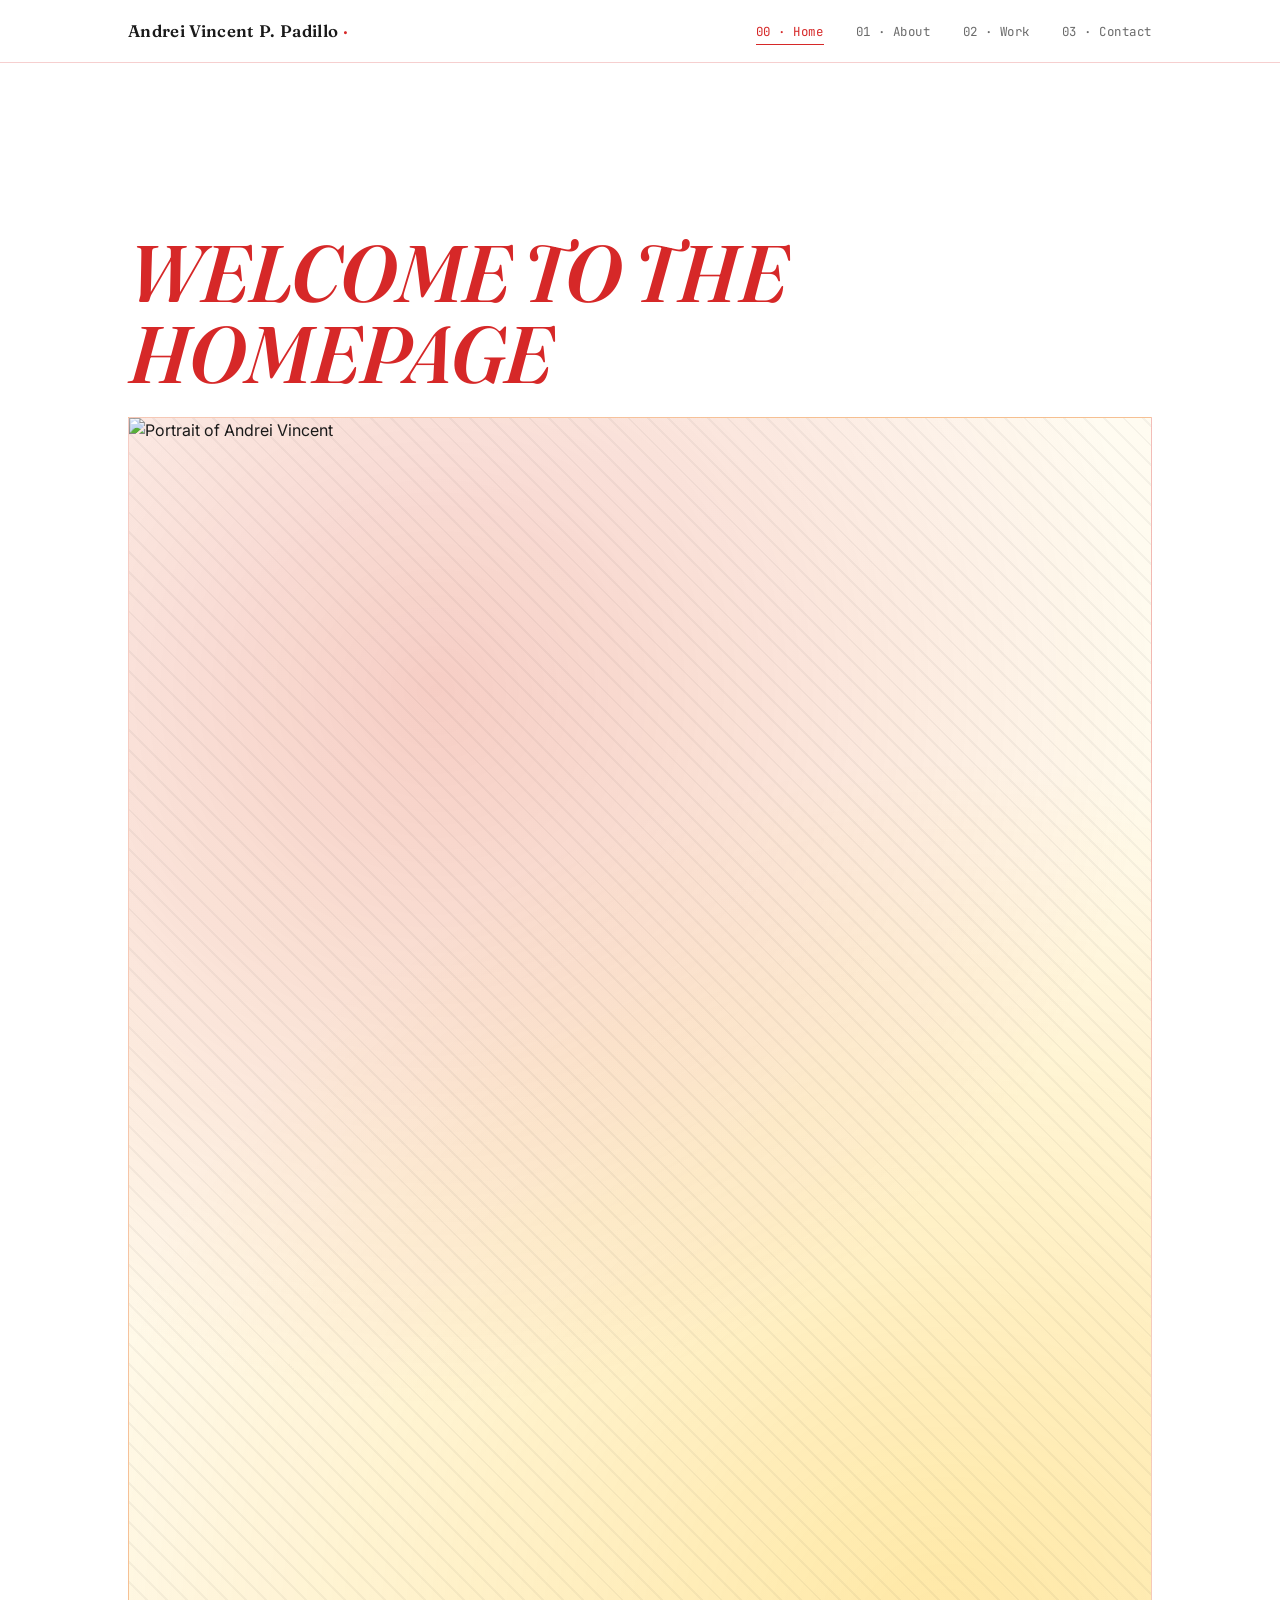
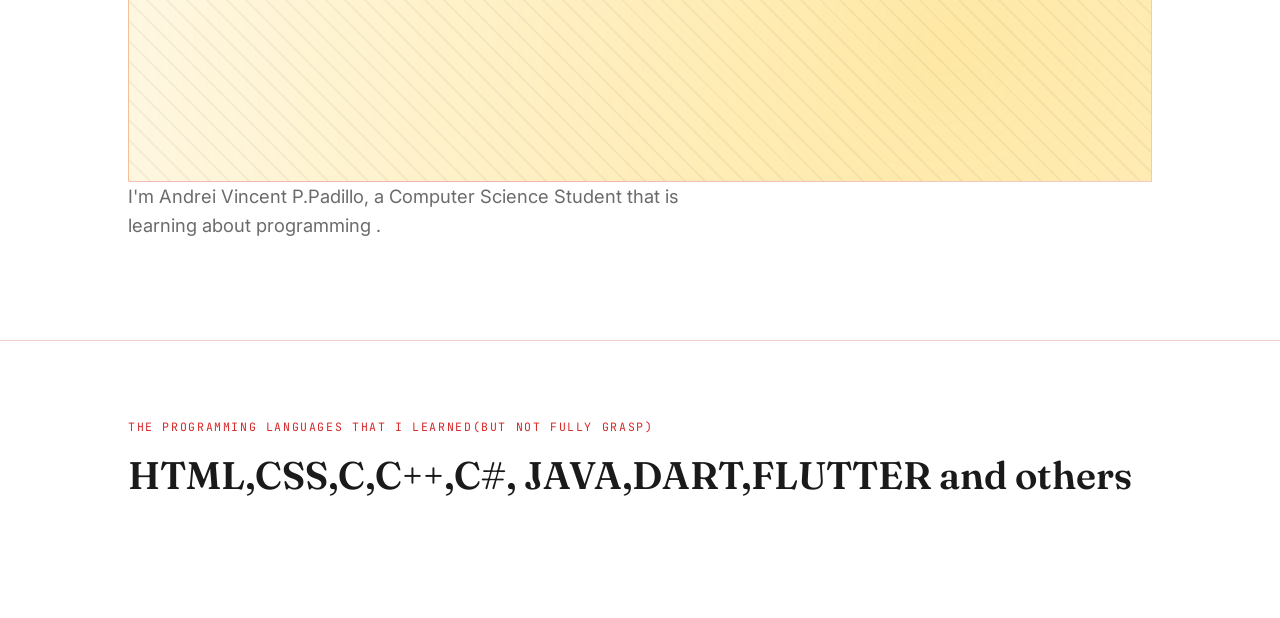
==== index.html @ 14adfacc "Rename INDEX.html to index.html" ====
<!DOCTYPE html>
<html lang="en">
<head>
<meta charset="UTF-8">
<meta name="viewport" content="width=device-width, initial-scale=1.0">
<title>Andrei Vincent P. Padillo — Portfolio</title>
<meta name="description" content="Andrei Vincent P.Padillo — a BSCS Student.">
<link rel="preconnect" href="https://fonts.googleapis.com">
<link href="https://fonts.googleapis.com/css2?family=Fraunces:ital,wght@0,500;0,600;1,500&family=Inter:wght@400;500;600&family=JetBrains+Mono:wght@400;500&display=swap" rel="stylesheet">
<link rel="stylesheet" href="TheStyle.css">
</head>
<body>

<nav class="nav">
  <div class="nav__inner">
    <a href="HOMEPAGE.html" class="nav__brand">Andrei Vincent P. Padillo <span>·</span></a>
    <input type="checkbox" id="nav-toggle" class="nav__toggle-input">
    <label for="nav-toggle" class="nav__toggle">☰</label>
    <ul class="nav__links">
      <li><a href="HOMEPAGE.html" class="active">00 · Home</a></li>
      <li><a href="ABOUTPAGE.html">01 · About</a></li>
      <li><a href="WORKPAGE.html">02 · Work</a></li>
      <li><a href="CONTACTPAGE.html">03 · Contact</a></li>
    </ul>
  </div>
</nav>

<header class="hero">
  <div class="wrap">
    <h1><em><br>WELCOME TO THE HOMEPAGE</em></h1>
    <img class="portrait" src="https://scontent.fceb6-3.fna.fbcdn.net/v/t39.30808-6/473739189_1262570624969109_4537087011609837128_n.jpg?stp=dst-jpg_tt6&cstp=mx1120x1563&ctp=s1120x1563&_nc_cat=100&_nc_map=urlgen_bucketless&ccb=1-7&_nc_sid=f727a1&_nc_eui2=AeFntxazN_bPFZpNmPayuuk3kPUFq-9zHnyQ9QWr73MefAPzcxA1E8UV7lDbTMZ6kA86bWK-KjVwAiT3KY85zUBh&_nc_ohc=QxHQXBGmq-wQ7kNvwHKN30u&_nc_oc=Adq_shq7MsiVdf3lGTFJ88W0B-Nber2WvZXnd-U49Al5CkNBfGoSqnyNKkzvaH5PrfFDeaqIfVJnqgUNwvTQDfs_&_nc_zt=23&_nc_ht=scontent.fceb6-3.fna&_nc_gid=AxICUWbPZBiCz8usWfpCgQ&_nc_ss=7b2a8&oh=00_AQELy7ZlGucqjbU9nQYx486M8HaBA6zVDaQsDzNkGrvGDw&oe=6A7C534D" alt="Portrait of Andrei Vincent">
    <p class="lede">I'm Andrei Vincent P.Padillo, a Computer Science Student that is learning about programming
      .</p>
  </div>
</header>

<section>
  <div class="wrap">
    <div class="section__head">
      <div>
        <span class="eyebrow">The programming languages that i learned(but not fully grasp)</span>
        <h2>HTML,CSS,C,C++,C#,
          JAVA,DART,FLUTTER and others</h2>
      </div>
    
<script src="js/script.js"></script>
</body>
</html>
---- TheStyle.css ----
:root {
  --bg: #FFFFFF;
  --bg-alt: #FFF6DE;
  --bg-card: #FFFDF6;
  --text: #1A1A1A;
  --text-dim: #6B6B6B;
  --accent: #D62828;
  --accent-soft: rgba(214, 40, 40, 0.18);
  --accent-2: #FFC107;
  --rule: rgba(214, 40, 40, 0.22);
  --max: 1080px;

  --font-display: "Fraunces", Georgia, serif;
  --font-body: "Inter", -apple-system, sans-serif;
  --font-mono: "JetBrains Mono", "Courier New", monospace;
  color-scheme: light;
}

* { box-sizing: border-box; }

html { scroll-behavior: smooth; }

@media (prefers-reduced-motion: reduce) {
  html { scroll-behavior: auto; }
  * { animation-duration: 0.01ms !important; transition-duration: 0.01ms !important; }
}

body {
  margin: 0;
  background: var(--bg);
  color: var(--text);
  font-family: var(--font-body);
  font-size: 16px;
  line-height: 1.6;
  -webkit-font-smoothing: antialiased;
}

a { color: inherit; }

img { max-width: 100%; display: block; }

::selection { background: var(--accent-soft); color: var(--text); }

:focus-visible {
  outline: 2px solid var(--accent);
  outline-offset: 3px;
}

.wrap {
  max-width: var(--max);
  margin: 0 auto;
  padding: 0 1.75rem;
}

.eyebrow {
  font-family: var(--font-mono);
  font-size: 0.72rem;
  letter-spacing: 0.14em;
  text-transform: uppercase;
  color: var(--accent);
}

.rule {
  height: 1px;
  background: linear-gradient(90deg, var(--accent) 0%, var(--rule) 40%, transparent 100%);
  border: none;
  margin: 0;
}

/* ===========================================================
   Nav
   =========================================================== */
.nav {
  position: sticky;
  top: 0;
  z-index: 50;
  background: rgba(255, 255, 255, 0.9);
  backdrop-filter: blur(8px);
  border-bottom: 1px solid var(--rule);
}

.nav__inner {
  max-width: var(--max);
  margin: 0 auto;
  padding: 1.1rem 1.75rem;
  display: flex;
  align-items: center;
  justify-content: space-between;
}

.nav__brand {
  font-family: var(--font-display);
  font-weight: 600;
  font-size: 1.05rem;
  text-decoration: none;
  letter-spacing: 0.02em;
}

.nav__brand span { color: var(--accent); }

.nav__links {
  list-style: none;
  display: flex;
  gap: 2rem;
  margin: 0;
  padding: 0;
}

.nav__links a {
  font-family: var(--font-mono);
  font-size: 0.78rem;
  letter-spacing: 0.04em;
  text-decoration: none;
  color: var(--text-dim);
  padding-bottom: 4px;
  border-bottom: 1px solid transparent;
  transition: color 0.15s ease, border-color 0.15s ease;
}

.nav__links a:hover { color: var(--text); }

.nav__links a.active {
  color: var(--accent);
  border-bottom-color: var(--accent);
}

.nav__toggle,
.nav__toggle-input { display: none; }

/* ===========================================================
   Hero
   =========================================================== */
.hero {
  padding: 5.5rem 0 4rem;
  border-bottom: 1px solid var(--rule);
}

.hero__index {
  font-family: var(--font-mono);
  font-size: 0.72rem;
  color: var(--accent);
  letter-spacing: 0.14em;
  text-transform: uppercase;
  margin-bottom: 1.4rem;
  display: block;
}

.hero h1 {
  font-family: var(--font-display);
  font-weight: 600;
  font-size: clamp(2.6rem, 7vw, 5rem);
  line-height: 1.02;
  margin: 0 0 1.3rem;
  letter-spacing: -0.01em;
}

.hero h1 em {
  font-style: italic;
  color: var(--accent);
}

.hero p.lede {
  font-size: 1.15rem;
  color: var(--text-dim);
  max-width: 38rem;
  margin: 0 0 2.2rem;
}

.btn-row { display: flex; gap: 1rem; flex-wrap: wrap; }

.btn {
  font-family: var(--font-mono);
  font-size: 0.8rem;
  letter-spacing: 0.04em;
  text-decoration: none;
  padding: 0.85rem 1.5rem;
  border: 1px solid var(--accent);
  color: var(--accent);
  transition: background 0.15s ease, color 0.15s ease;
  display: inline-block;
}

.btn:hover { background: var(--accent); color: var(--bg); }

.btn--ghost {
  border-color: var(--rule);
  color: var(--text-dim);
}

.btn--ghost:hover { background: transparent; color: var(--text); border-color: var(--text-dim); }

/* ===========================================================
   Sections
   =========================================================== */
section { padding: 4.5rem 0; }
section + section { border-top: 1px solid var(--rule); }

.section__head {
  display: flex;
  align-items: baseline;
  justify-content: space-between;
  margin-bottom: 2.5rem;
  gap: 1rem;
  flex-wrap: wrap;
}

.section__head h2 {
  font-family: var(--font-display);
  font-weight: 600;
  font-size: clamp(1.7rem, 4vw, 2.4rem);
  margin: 0.4rem 0 0;
}

/* ===========================================================
   Ledger rows (skills, links, index lists)
   =========================================================== */
.ledger { list-style: none; margin: 0; padding: 0; }

.ledger li {
  display: flex;
  justify-content: space-between;
  align-items: baseline;
  gap: 1.5rem;
  padding: 1.1rem 0;
  border-bottom: 1px solid var(--rule);
}

.ledger li:first-child { border-top: 1px solid var(--rule); }

.ledger .label {
  font-family: var(--font-mono);
  font-size: 0.72rem;
  color: var(--accent);
  letter-spacing: 0.1em;
  text-transform: uppercase;
  min-width: 3rem;
}

.ledger .name { font-size: 1.05rem; flex: 1; }

.ledger .meta {
  font-family: var(--font-mono);
  font-size: 0.78rem;
  color: var(--text-dim);
}

/* ===========================================================
   Work grid
   =========================================================== */
.work-grid {
  display: grid;
  grid-template-columns: repeat(2, 1fr);
  gap: 1px;
  background: var(--rule);
  border: 1px solid var(--rule);
}

.work-card {
  background: var(--bg);
  padding: 2.2rem;
  transition: background 0.2s ease;
}

.work-card:hover { background: var(--bg-alt); }

.work-card__index {
  font-family: var(--font-mono);
  font-size: 0.72rem;
  color: var(--accent);
  letter-spacing: 0.1em;
}

.work-card h3 {
  font-family: var(--font-display);
  font-size: 1.5rem;
  font-weight: 600;
  margin: 0.9rem 0 0.6rem;
}

.work-card p {
  color: var(--text-dim);
  margin: 0 0 1.1rem;
  font-size: 0.96rem;
}

.tags { display: flex; flex-wrap: wrap; gap: 0.5rem; margin-bottom: 1.1rem; }

.tags span {
  font-family: var(--font-mono);
  font-size: 0.68rem;
  letter-spacing: 0.06em;
  text-transform: uppercase;
  color: #8A5A00;
  background: rgba(255, 193, 7, 0.15);
  border: 1px solid rgba(255, 193, 7, 0.6);
  padding: 0.25rem 0.55rem;
}

.work-card a.view {
  font-family: var(--font-mono);
  font-size: 0.78rem;
  color: var(--text);
  text-decoration: none;
  border-bottom: 1px solid var(--accent);
}

/* ===========================================================
   About page specifics
   =========================================================== */
.about-grid {
  display: grid;
  grid-template-columns: 1fr 1.4fr;
  gap: 3.5rem;
  align-items: start;
}

.portrait {
  aspect-ratio: 3 / 4;
  background:
    radial-gradient(circle at 30% 20%, rgba(214,40,40,0.22), transparent 55%),
    radial-gradient(circle at 80% 90%, rgba(255,193,7,0.28), transparent 60%),
    linear-gradient(160deg, var(--bg-card), var(--bg-alt));
  border: 1px solid var(--rule);
  position: relative;
  overflow: hidden;
}

.portrait::after {
  content: "";
  position: absolute;
  inset: 0;
  background-image: repeating-linear-gradient(
    45deg, rgba(26,26,26,0.045) 0 2px, transparent 2px 14px
  );
}

.about-copy p { font-size: 1.02rem; color: var(--text-dim); }
.about-copy p strong { color: var(--text); font-weight: 600; }

blockquote {
  font-family: var(--font-display);
  font-style: italic;
  font-size: 1.3rem;
  color: var(--text);
  border-left: 2px solid var(--accent);
  padding-left: 1.4rem;
  margin: 2rem 0;
}

/* ===========================================================
   Contact page specifics
   =========================================================== */
.contact-email {
  font-family: var(--font-display);
  font-size: clamp(1.6rem, 5vw, 2.8rem);
  font-weight: 600;
  text-decoration: none;
  display: inline-block;
  border-bottom: 2px solid var(--accent);
  margin-bottom: 0.5rem;
  word-break: break-word;
}

.contact-grid {
  display: grid;
  grid-template-columns: 1fr 1fr;
  gap: 3.5rem;
}

form { display: flex; flex-direction: column; gap: 1.3rem; }

.field { display: flex; flex-direction: column; gap: 0.5rem; }

.field label {
  font-family: var(--font-mono);
  font-size: 0.72rem;
  letter-spacing: 0.08em;
  text-transform: uppercase;
  color: var(--accent);
}

.field input,
.field textarea {
  background: var(--bg-card);
  border: 1px solid var(--rule);
  color: var(--text);
  font-family: var(--font-body);
  font-size: 0.98rem;
  padding: 0.85rem 1rem;
  resize: vertical;
}

.field input:focus,
.field textarea:focus { border-color: var(--accent); outline: none; }

.note {
  font-family: var(--font-mono);
  font-size: 0.72rem;
  color: var(--text-dim);
  margin-top: -0.5rem;
}

/* ===========================================================
   Footer
   =========================================================== */
.footer {
  padding: 3rem 0 4rem;
  text-align: center;
}

.footer p {
  font-family: var(--font-mono);
  font-size: 0.75rem;
  color: var(--text-dim);
  letter-spacing: 0.04em;
  margin: 0.4rem 0;
}

.footer a { color: var(--accent); text-decoration: none; }

/* ===========================================================
   Responsive
   =========================================================== */
@media (max-width: 760px) {
  .work-grid { grid-template-columns: 1fr; }
  .about-grid { grid-template-columns: 1fr; }
  .contact-grid { grid-template-columns: 1fr; }
  .portrait { max-width: 260px; }

  .nav__toggle {
    display: block;
    font-size: 1.4rem;
    cursor: pointer;
    color: var(--accent);
    background: none;
    border: none;
  }

  .nav__links {
    position: absolute;
    top: 100%;
    left: 0;
    right: 0;
    flex-direction: column;
    gap: 0;
    background: var(--bg-alt);
    border-bottom: 1px solid var(--rule);
    max-height: 0;
    overflow: hidden;
    transition: max-height 0.25s ease;
  }

  .nav__toggle-input:checked ~ .nav__links {
    max-height: 20rem;
  }

  .nav__links a {
    display: block;
    padding: 1rem 1.75rem;
    border-bottom: 1px solid var(--rule);
  }
}
.work-card img {
  width: 100%;
  aspect-ratio: 4 / 3;
  object-fit: cover;
  margin-bottom: 1rem;
}
.portrait {
  object-fit: cover;
}
.gallery {
  display: grid;
  grid-template-columns: repeat(2, 1fr);
  gap: 1rem;
  margin-top: 2rem;
}

.gallery img {
  width: 100%;
  aspect-ratio: 4 / 3;
  object-fit: cover;
  border: 1px solid var(--rule);
}
.image-wrap {
  display: flex;
  justify-content: center;
}
.gallery img.centered {
  justify-self: center;
  width: auto;
}
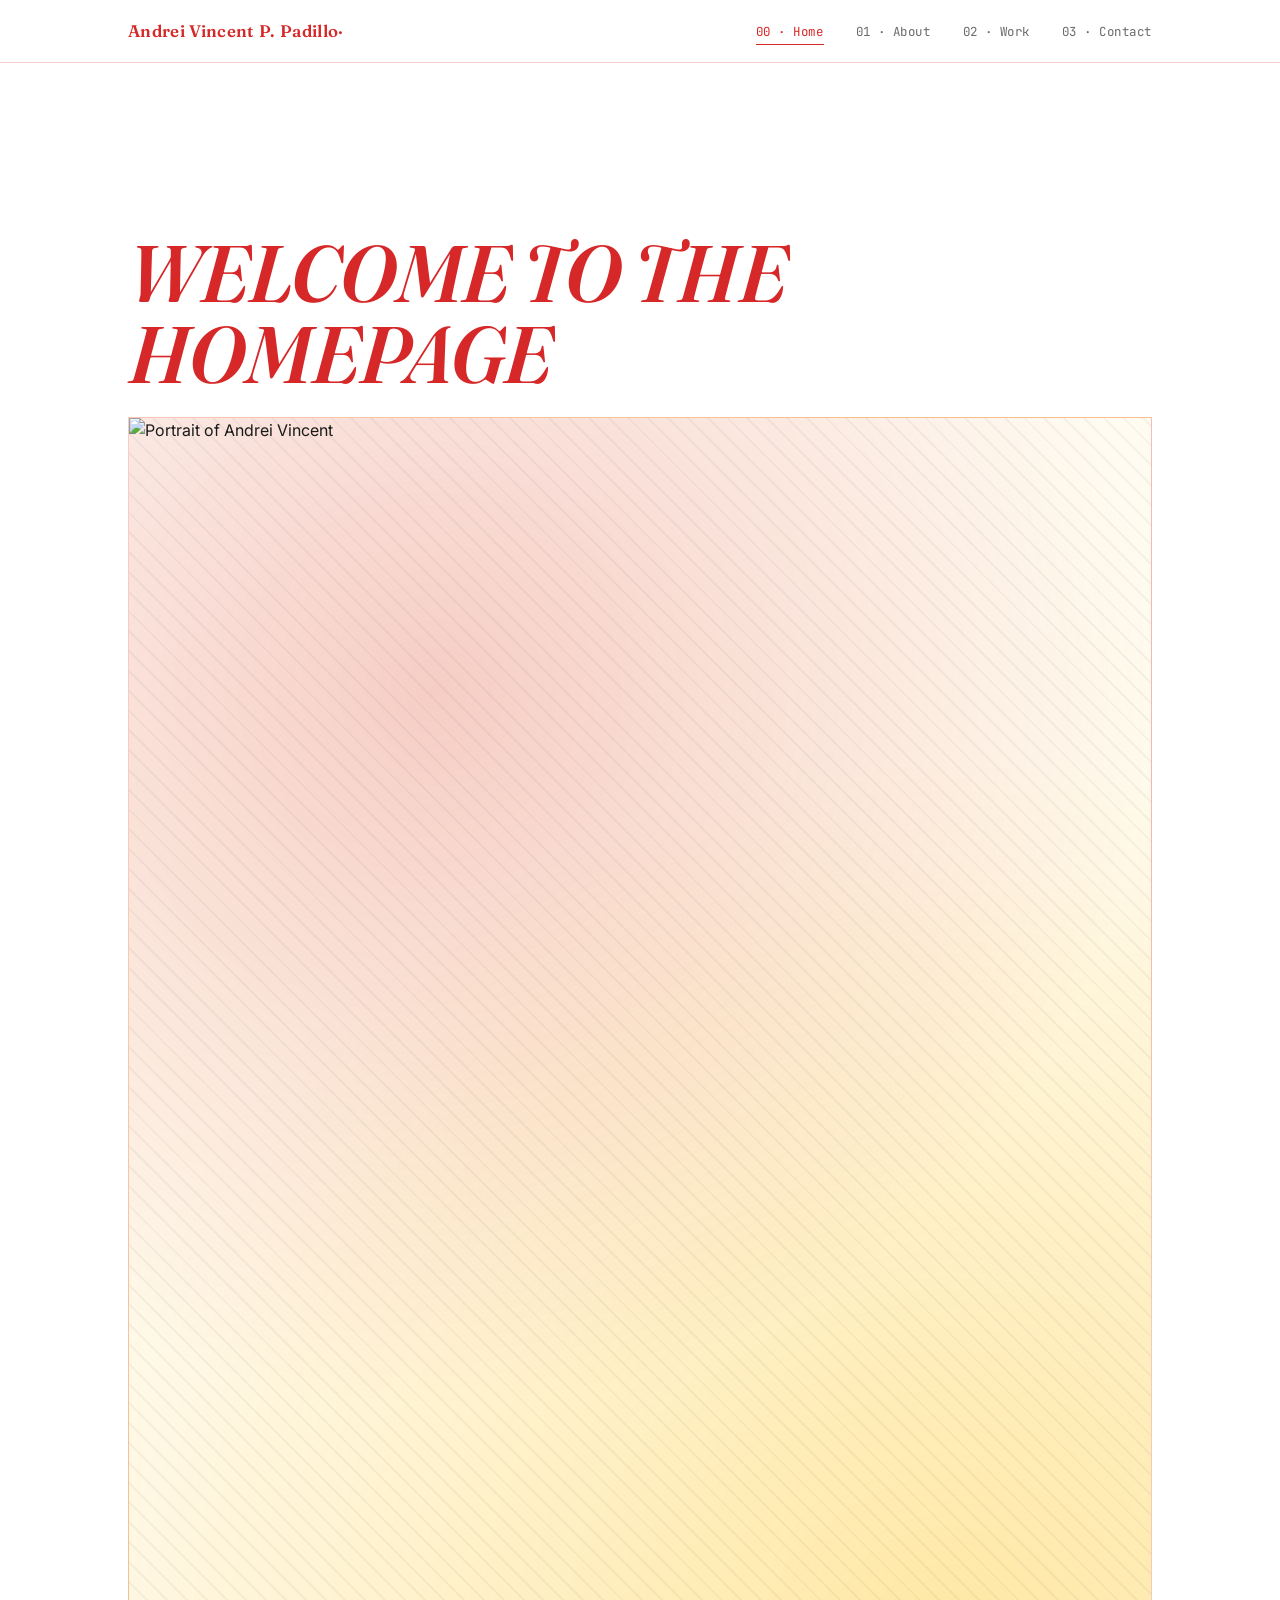
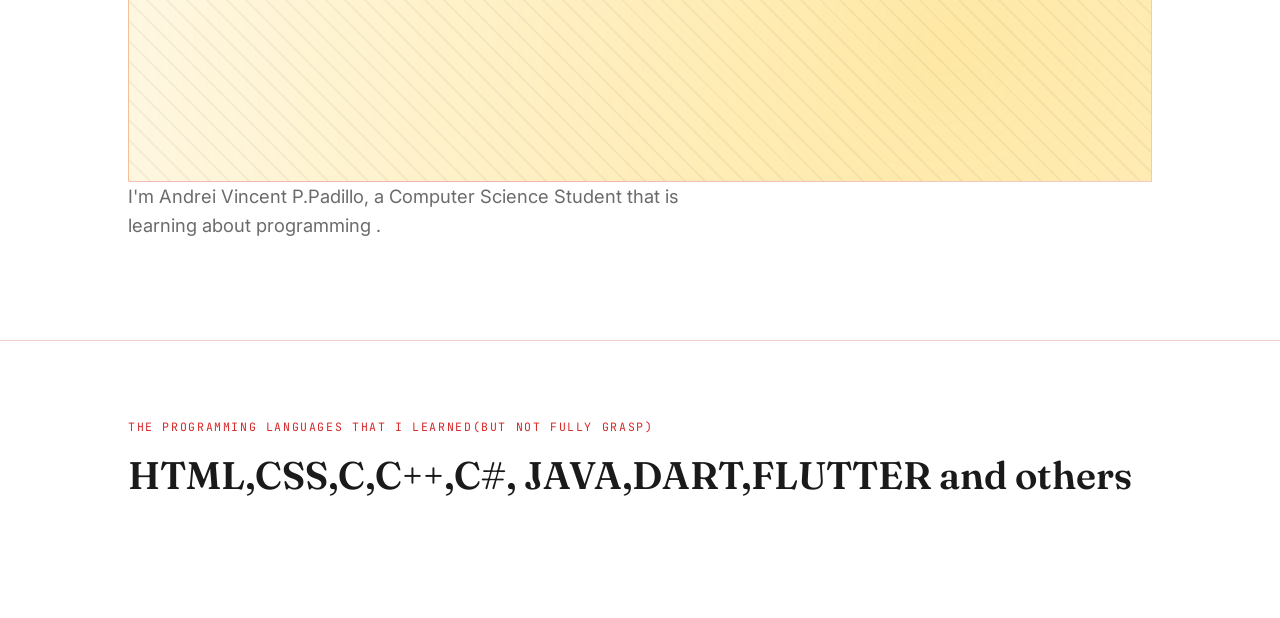
==== commit 640a9537: "Update index.html" ====
--- a/index.html
+++ b/index.html
@@ -7,20 +7,20 @@
 <meta name="description" content="Andrei Vincent P.Padillo — a BSCS Student.">
 <link rel="preconnect" href="https://fonts.googleapis.com">
 <link href="https://fonts.googleapis.com/css2?family=Fraunces:ital,wght@0,500;0,600;1,500&family=Inter:wght@400;500;600&family=JetBrains+Mono:wght@400;500&display=swap" rel="stylesheet">
-<link rel="stylesheet" href="TheStyle.css">
+<link rel="stylesheet" href="style.css">
 </head>
 <body>
 
 <nav class="nav">
   <div class="nav__inner">
-    <a href="HOMEPAGE.html" class="nav__brand">Andrei Vincent P. Padillo <span>·</span></a>
+    <a href="home.html" class="nav__brand"><span>Andrei Vincent P. Padillo·</span></a>
     <input type="checkbox" id="nav-toggle" class="nav__toggle-input">
     <label for="nav-toggle" class="nav__toggle">☰</label>
     <ul class="nav__links">
-      <li><a href="HOMEPAGE.html" class="active">00 · Home</a></li>
-      <li><a href="ABOUTPAGE.html">01 · About</a></li>
-      <li><a href="WORKPAGE.html">02 · Work</a></li>
-      <li><a href="CONTACTPAGE.html">03 · Contact</a></li>
+      <li><a href="home.html" class="active">00 · Home</a></li>
+      <li><a href="about.html">01 · About</a></li>
+      <li><a href="work.html">02 · Work</a></li>
+      <li><a href="contact.html">03 · Contact</a></li>
     </ul>
   </div>
 </nav>
--- a/style.css
+++ b/style.css
@@ -0,0 +1,492 @@
+:root {
+  --bg: #FFFFFF;
+  --bg-alt: #FFF6DE;
+  --bg-card: #FFFDF6;
+  --text: #1A1A1A;
+  --text-dim: #6B6B6B;
+  --accent: #D62828;
+  --accent-soft: rgba(214, 40, 40, 0.18);
+  --accent-2: #FFC107;
+  --rule: rgba(214, 40, 40, 0.22);
+  --max: 1080px;
+
+  --font-display: "Fraunces", Georgia, serif;
+  --font-body: "Inter", -apple-system, sans-serif;
+  --font-mono: "JetBrains Mono", "Courier New", monospace;
+  color-scheme: light;
+}
+
+* { box-sizing: border-box; }
+
+html { scroll-behavior: smooth; }
+
+@media (prefers-reduced-motion: reduce) {
+  html { scroll-behavior: auto; }
+  * { animation-duration: 0.01ms !important; transition-duration: 0.01ms !important; }
+}
+
+body {
+  margin: 0;
+  background: var(--bg);
+  color: var(--text);
+  font-family: var(--font-body);
+  font-size: 16px;
+  line-height: 1.6;
+  -webkit-font-smoothing: antialiased;
+}
+
+a { color: inherit; }
+
+img { max-width: 100%; display: block; }
+
+::selection { background: var(--accent-soft); color: var(--text); }
+
+:focus-visible {
+  outline: 2px solid var(--accent);
+  outline-offset: 3px;
+}
+
+.wrap {
+  max-width: var(--max);
+  margin: 0 auto;
+  padding: 0 1.75rem;
+}
+
+.eyebrow {
+  font-family: var(--font-mono);
+  font-size: 0.72rem;
+  letter-spacing: 0.14em;
+  text-transform: uppercase;
+  color: var(--accent);
+}
+
+.rule {
+  height: 1px;
+  background: linear-gradient(90deg, var(--accent) 0%, var(--rule) 40%, transparent 100%);
+  border: none;
+  margin: 0;
+}
+
+/* ===========================================================
+   Nav
+   =========================================================== */
+.nav {
+  position: sticky;
+  top: 0;
+  z-index: 50;
+  background: rgba(255, 255, 255, 0.9);
+  backdrop-filter: blur(8px);
+  border-bottom: 1px solid var(--rule);
+}
+
+.nav__inner {
+  max-width: var(--max);
+  margin: 0 auto;
+  padding: 1.1rem 1.75rem;
+  display: flex;
+  align-items: center;
+  justify-content: space-between;
+}
+
+.nav__brand {
+  font-family: var(--font-display);
+  font-weight: 600;
+  font-size: 1.05rem;
+  text-decoration: none;
+  letter-spacing: 0.02em;
+}
+
+.nav__brand span { color: var(--accent); }
+
+.nav__links {
+  list-style: none;
+  display: flex;
+  gap: 2rem;
+  margin: 0;
+  padding: 0;
+}
+
+.nav__links a {
+  font-family: var(--font-mono);
+  font-size: 0.78rem;
+  letter-spacing: 0.04em;
+  text-decoration: none;
+  color: var(--text-dim);
+  padding-bottom: 4px;
+  border-bottom: 1px solid transparent;
+  transition: color 0.15s ease, border-color 0.15s ease;
+}
+
+.nav__links a:hover { color: var(--text); }
+
+.nav__links a.active {
+  color: var(--accent);
+  border-bottom-color: var(--accent);
+}
+
+.nav__toggle,
+.nav__toggle-input { display: none; }
+
+/* ===========================================================
+   Hero
+   =========================================================== */
+.hero {
+  padding: 5.5rem 0 4rem;
+  border-bottom: 1px solid var(--rule);
+}
+
+.hero__index {
+  font-family: var(--font-mono);
+  font-size: 0.72rem;
+  color: var(--accent);
+  letter-spacing: 0.14em;
+  text-transform: uppercase;
+  margin-bottom: 1.4rem;
+  display: block;
+}
+
+.hero h1 {
+  font-family: var(--font-display);
+  font-weight: 600;
+  font-size: clamp(2.6rem, 7vw, 5rem);
+  line-height: 1.02;
+  margin: 0 0 1.3rem;
+  letter-spacing: -0.01em;
+}
+
+.hero h1 em {
+  font-style: italic;
+  color: var(--accent);
+}
+
+.hero p.lede {
+  font-size: 1.15rem;
+  color: var(--text-dim);
+  max-width: 38rem;
+  margin: 0 0 2.2rem;
+}
+
+.btn-row { display: flex; gap: 1rem; flex-wrap: wrap; }
+
+.btn {
+  font-family: var(--font-mono);
+  font-size: 0.8rem;
+  letter-spacing: 0.04em;
+  text-decoration: none;
+  padding: 0.85rem 1.5rem;
+  border: 1px solid var(--accent);
+  color: var(--accent);
+  transition: background 0.15s ease, color 0.15s ease;
+  display: inline-block;
+}
+
+.btn:hover { background: var(--accent); color: var(--bg); }
+
+.btn--ghost {
+  border-color: var(--rule);
+  color: var(--text-dim);
+}
+
+.btn--ghost:hover { background: transparent; color: var(--text); border-color: var(--text-dim); }
+
+/* ===========================================================
+   Sections
+   =========================================================== */
+section { padding: 4.5rem 0; }
+section + section { border-top: 1px solid var(--rule); }
+
+.section__head {
+  display: flex;
+  align-items: baseline;
+  justify-content: space-between;
+  margin-bottom: 2.5rem;
+  gap: 1rem;
+  flex-wrap: wrap;
+}
+
+.section__head h2 {
+  font-family: var(--font-display);
+  font-weight: 600;
+  font-size: clamp(1.7rem, 4vw, 2.4rem);
+  margin: 0.4rem 0 0;
+}
+
+/* ===========================================================
+   Ledger rows (skills, links, index lists)
+   =========================================================== */
+.ledger { list-style: none; margin: 0; padding: 0; }
+
+.ledger li {
+  display: flex;
+  justify-content: space-between;
+  align-items: baseline;
+  gap: 1.5rem;
+  padding: 1.1rem 0;
+  border-bottom: 1px solid var(--rule);
+}
+
+.ledger li:first-child { border-top: 1px solid var(--rule); }
+
+.ledger .label {
+  font-family: var(--font-mono);
+  font-size: 0.72rem;
+  color: var(--accent);
+  letter-spacing: 0.1em;
+  text-transform: uppercase;
+  min-width: 3rem;
+}
+
+.ledger .name { font-size: 1.05rem; flex: 1; }
+
+.ledger .meta {
+  font-family: var(--font-mono);
+  font-size: 0.78rem;
+  color: var(--text-dim);
+}
+
+/* ===========================================================
+   Work grid
+   =========================================================== */
+.work-grid {
+  display: grid;
+  grid-template-columns: repeat(2, 1fr);
+  gap: 1px;
+  background: var(--rule);
+  border: 1px solid var(--rule);
+}
+
+.work-card {
+  background: var(--bg);
+  padding: 2.2rem;
+  transition: background 0.2s ease;
+}
+
+.work-card:hover { background: var(--bg-alt); }
+
+.work-card__index {
+  font-family: var(--font-mono);
+  font-size: 0.72rem;
+  color: var(--accent);
+  letter-spacing: 0.1em;
+}
+
+.work-card h3 {
+  font-family: var(--font-display);
+  font-size: 1.5rem;
+  font-weight: 600;
+  margin: 0.9rem 0 0.6rem;
+}
+
+.work-card p {
+  color: var(--text-dim);
+  margin: 0 0 1.1rem;
+  font-size: 0.96rem;
+}
+
+.tags { display: flex; flex-wrap: wrap; gap: 0.5rem; margin-bottom: 1.1rem; }
+
+.tags span {
+  font-family: var(--font-mono);
+  font-size: 0.68rem;
+  letter-spacing: 0.06em;
+  text-transform: uppercase;
+  color: #8A5A00;
+  background: rgba(255, 193, 7, 0.15);
+  border: 1px solid rgba(255, 193, 7, 0.6);
+  padding: 0.25rem 0.55rem;
+}
+
+.work-card a.view {
+  font-family: var(--font-mono);
+  font-size: 0.78rem;
+  color: var(--text);
+  text-decoration: none;
+  border-bottom: 1px solid var(--accent);
+}
+
+/* ===========================================================
+   About page specifics
+   =========================================================== */
+.about-grid {
+  display: grid;
+  grid-template-columns: 1fr 1.4fr;
+  gap: 3.5rem;
+  align-items: start;
+}
+
+.portrait {
+  aspect-ratio: 3 / 4;
+  background:
+    radial-gradient(circle at 30% 20%, rgba(214,40,40,0.22), transparent 55%),
+    radial-gradient(circle at 80% 90%, rgba(255,193,7,0.28), transparent 60%),
+    linear-gradient(160deg, var(--bg-card), var(--bg-alt));
+  border: 1px solid var(--rule);
+  position: relative;
+  overflow: hidden;
+}
+
+.portrait::after {
+  content: "";
+  position: absolute;
+  inset: 0;
+  background-image: repeating-linear-gradient(
+    45deg, rgba(26,26,26,0.045) 0 2px, transparent 2px 14px
+  );
+}
+
+.about-copy p { font-size: 1.02rem; color: var(--text-dim); }
+.about-copy p strong { color: var(--text); font-weight: 600; }
+
+blockquote {
+  font-family: var(--font-display);
+  font-style: italic;
+  font-size: 1.3rem;
+  color: var(--text);
+  border-left: 2px solid var(--accent);
+  padding-left: 1.4rem;
+  margin: 2rem 0;
+}
+
+/* ===========================================================
+   Contact page specifics
+   =========================================================== */
+.contact-email {
+  font-family: var(--font-display);
+  font-size: clamp(1.6rem, 5vw, 2.8rem);
+  font-weight: 600;
+  text-decoration: none;
+  display: inline-block;
+  border-bottom: 2px solid var(--accent);
+  margin-bottom: 0.5rem;
+  word-break: break-word;
+}
+
+.contact-grid {
+  display: grid;
+  grid-template-columns: 1fr 1fr;
+  gap: 3.5rem;
+}
+
+form { display: flex; flex-direction: column; gap: 1.3rem; }
+
+.field { display: flex; flex-direction: column; gap: 0.5rem; }
+
+.field label {
+  font-family: var(--font-mono);
+  font-size: 0.72rem;
+  letter-spacing: 0.08em;
+  text-transform: uppercase;
+  color: var(--accent);
+}
+
+.field input,
+.field textarea {
+  background: var(--bg-card);
+  border: 1px solid var(--rule);
+  color: var(--text);
+  font-family: var(--font-body);
+  font-size: 0.98rem;
+  padding: 0.85rem 1rem;
+  resize: vertical;
+}
+
+.field input:focus,
+.field textarea:focus { border-color: var(--accent); outline: none; }
+
+.note {
+  font-family: var(--font-mono);
+  font-size: 0.72rem;
+  color: var(--text-dim);
+  margin-top: -0.5rem;
+}
+
+/* ===========================================================
+   Footer
+   =========================================================== */
+.footer {
+  padding: 3rem 0 4rem;
+  text-align: center;
+}
+
+.footer p {
+  font-family: var(--font-mono);
+  font-size: 0.75rem;
+  color: var(--text-dim);
+  letter-spacing: 0.04em;
+  margin: 0.4rem 0;
+}
+
+.footer a { color: var(--accent); text-decoration: none; }
+
+/* ===========================================================
+   Responsive
+   =========================================================== */
+@media (max-width: 760px) {
+  .work-grid { grid-template-columns: 1fr; }
+  .about-grid { grid-template-columns: 1fr; }
+  .contact-grid { grid-template-columns: 1fr; }
+  .portrait { max-width: 260px; }
+
+  .nav__toggle {
+    display: block;
+    font-size: 1.4rem;
+    cursor: pointer;
+    color: var(--accent);
+    background: none;
+    border: none;
+  }
+
+  .nav__links {
+    position: absolute;
+    top: 100%;
+    left: 0;
+    right: 0;
+    flex-direction: column;
+    gap: 0;
+    background: var(--bg-alt);
+    border-bottom: 1px solid var(--rule);
+    max-height: 0;
+    overflow: hidden;
+    transition: max-height 0.25s ease;
+  }
+
+  .nav__toggle-input:checked ~ .nav__links {
+    max-height: 20rem;
+  }
+
+  .nav__links a {
+    display: block;
+    padding: 1rem 1.75rem;
+    border-bottom: 1px solid var(--rule);
+  }
+}
+.work-card img {
+  width: 100%;
+  aspect-ratio: 4 / 3;
+  object-fit: cover;
+  margin-bottom: 1rem;
+}
+.portrait {
+  object-fit: cover;
+}
+.gallery {
+  display: grid;
+  grid-template-columns: repeat(2, 1fr);
+  gap: 1rem;
+  margin-top: 2rem;
+}
+
+.gallery img {
+  width: 100%;
+  aspect-ratio: 4 / 3;
+  object-fit: cover;
+  border: 1px solid var(--rule);
+}
+.image-wrap {
+  display: flex;
+  justify-content: center;
+}
+.gallery img.centered {
+  justify-self: center;
+  width: auto;
+}
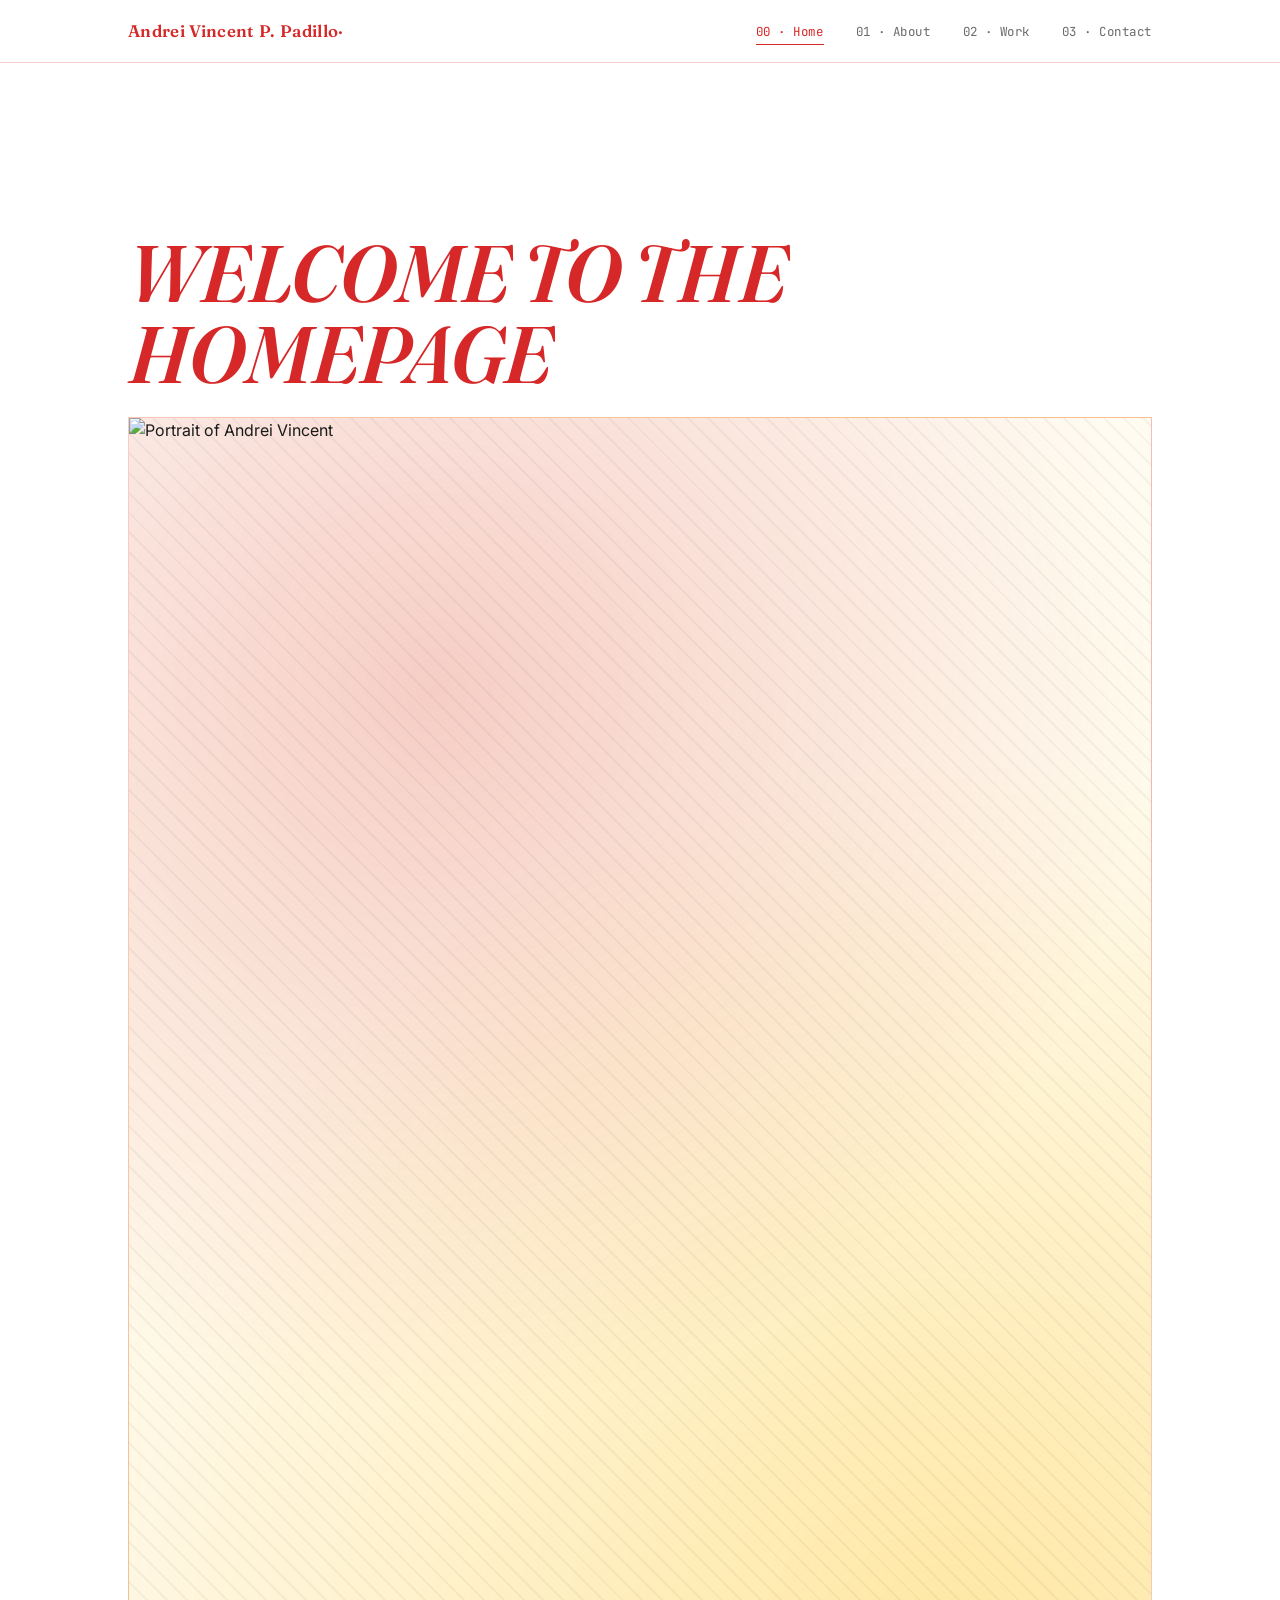
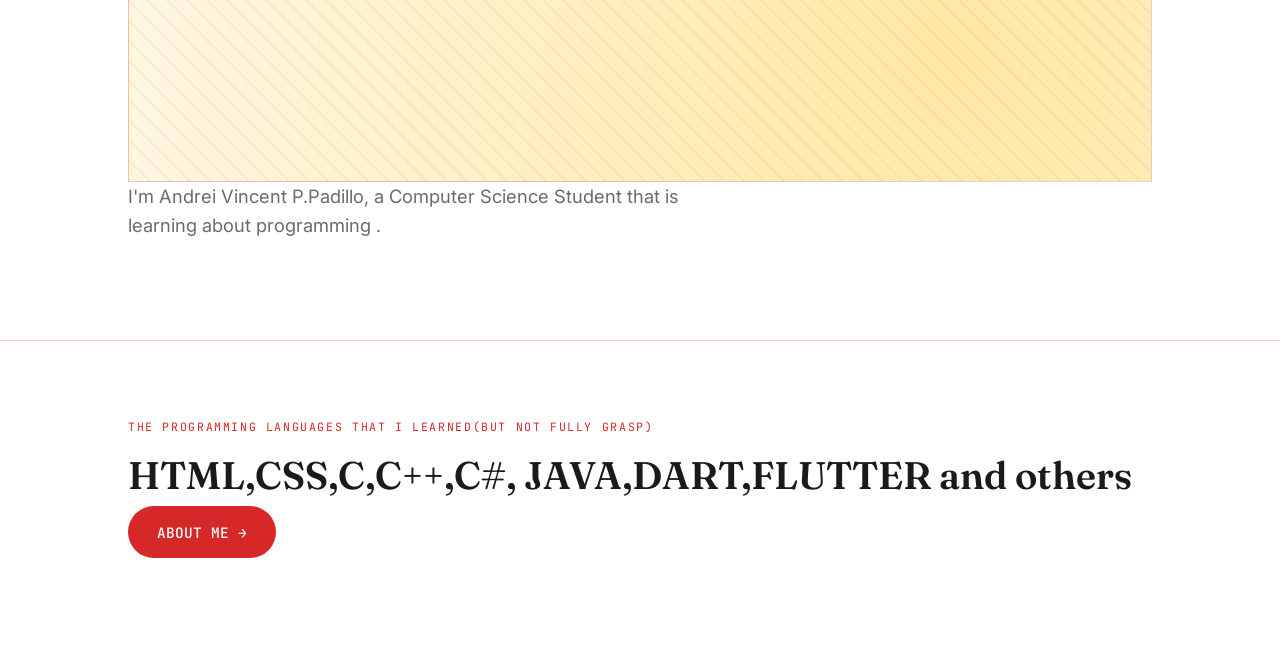
==== commit 50c72a53: "Update index.html" ====
--- a/index.html
+++ b/index.html
@@ -13,7 +13,7 @@
 
 <nav class="nav">
   <div class="nav__inner">
-    <a href="home.html" class="nav__brand"><span>Andrei Vincent P. Padillo·</span></a>
+    <a href="index.html" class="nav__brand"><span>Andrei Vincent P. Padillo·</span></a>
     <input type="checkbox" id="nav-toggle" class="nav__toggle-input">
     <label for="nav-toggle" class="nav__toggle">☰</label>
     <ul class="nav__links">
@@ -41,6 +41,7 @@
         <span class="eyebrow">The programming languages that i learned(but not fully grasp)</span>
         <h2>HTML,CSS,C,C++,C#,
           JAVA,DART,FLUTTER and others</h2>
+        <a href="about.html" class="btn-fill">ABOUT ME<span>→</span></a>
       </div>
     
 <script src="js/script.js"></script>
--- a/style.css
+++ b/style.css
@@ -490,3 +490,53 @@
   justify-self: center;
   width: auto;
 }
+.info-card {
+  background: var(--bg-card);
+  border: 1px solid var(--rule);
+  border-radius: 14px;
+  padding: 1.75rem;
+  max-width: 360px;
+  box-shadow: 0 20px 40px rgba(0,0,0,0.06);
+}
+
+.info-card h3 {
+  font-family: var(--font-display);
+  font-size: 1.2rem;
+  font-weight: 600;
+  margin: 0 0 1.2rem;
+}
+
+.info-row {
+  display: flex;
+  justify-content: space-between;
+  gap: 1rem;
+  padding: 0.65rem 0;
+  border-bottom: 1px solid var(--rule);
+  font-family: var(--font-mono);
+  font-size: 0.85rem;
+}
+
+.info-row:last-child { border-bottom: none; }
+.info-row .k { color: var(--text-dim); }
+.info-row .v { color: var(--text); font-weight: 500; text-align: right; }
+.btn-fill {
+  display: inline-flex;
+  align-items: center;
+  gap: 0.6rem;
+  font-family: var(--font-mono);
+  font-size: 0.9rem;
+  font-weight: 500;
+  text-decoration: none;
+  color: #FFFFFF;
+  background: var(--accent);
+  padding: 0.9rem 1.8rem;
+  border-radius: 999px;
+  transition: background 0.15s ease, transform 0.15s ease;
+}
+
+.btn-fill:hover {
+  background: #B01F1F;
+  transform: translateY(-1px);
+}
+.btn-fill span { transition: transform 0.15s ease; display: inline-block; }
+.btn-fill:hover span { transform: translateX(3px); }
